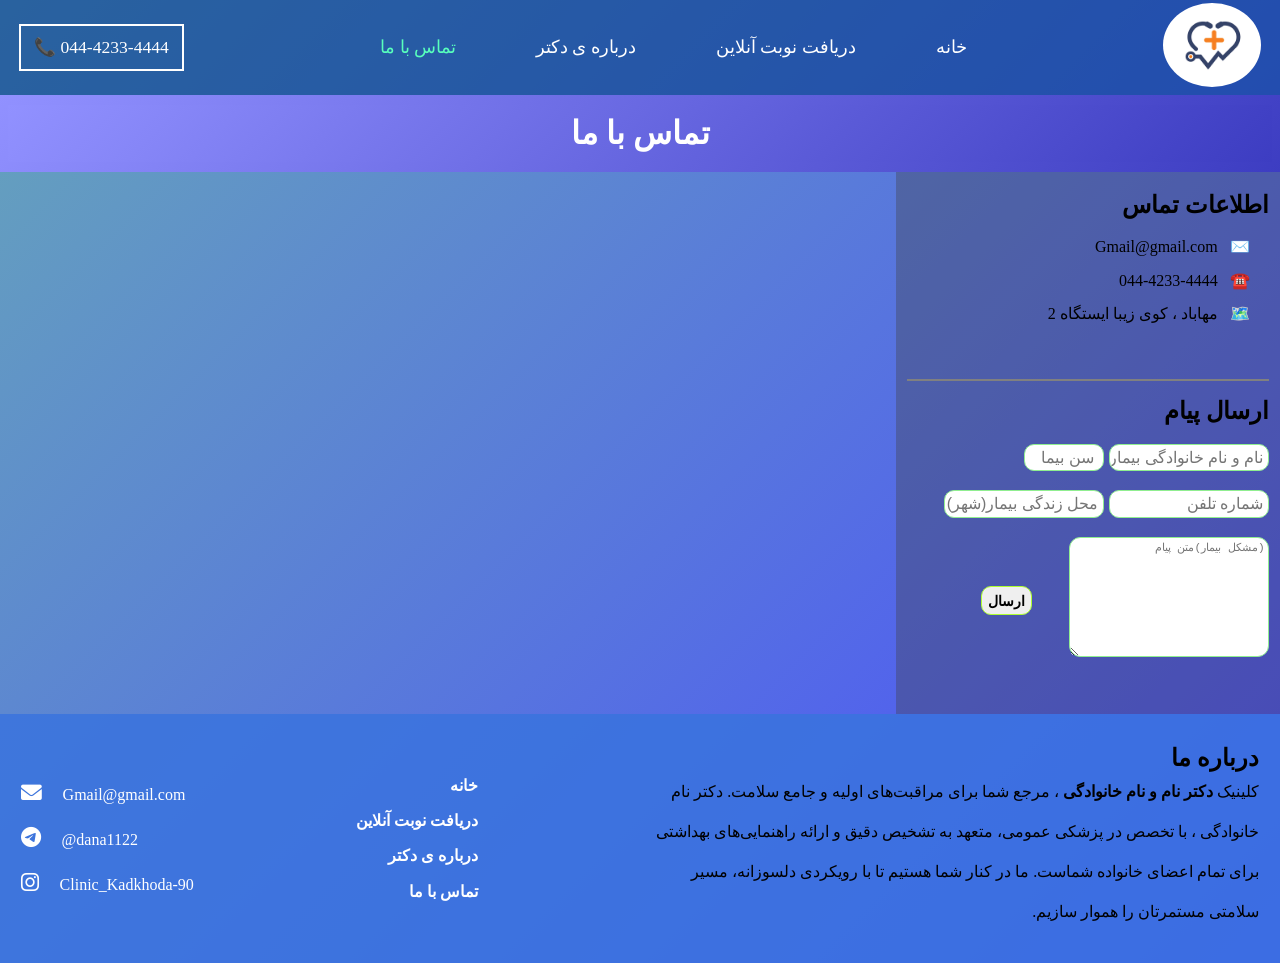
==== index.html @ 6f4d0d70 "index.html" ====
<!DOCTYPE html>
<html lang="fa-IR" dir="rtl">

<head>
    <meta charset="UTF-8">
    <meta http-equiv="X-UA-Compatible" content="IE=edge">
    <meta name="viewport" content="width=device-width, initial-scale=1.0">
    <link rel="stylesheet" href="./styles-css/contact.css">
    <title>تماس با ما</title>
    <link rel="stylesheet" href="https://cdnjs.cloudflare.com/ajax/libs/font-awesome/6.0.0-beta3/css/all.min.css">
    <link rel="shortcut icon" href="./images/logo.png" type="image/x-icon">
</head>

<body>
    <!-- start header -->
    <header class="header">
        <a href="index.html"><img src="../images/logo.png" class="logo"></a>

        <!-- strat navbar -->
        <nav class="navbar">
            <ul class="ul">
                <li><a href="../pages/index.html" class="li-navbar">خانه</a></li>
                <li><a href="../pages/get-turn.html" class="li-navbar">دریافت نوبت آنلاین</a></li>
                <li><a href="#footer" class="li-navbar">درباره ی دکتر</a></li>
                <li><a href="../pages/contact-us.html" class="li-navbar" id="this-page">تماس با ما</a></li>
            </ul>


        </nav>

        <a class="telephone-number">
            044-4233-4444
            📞
        </a>
        <!-- end navbar -->
    </header>
    <!-- end header -->

    <!-- title -->
    <div class="title"><h1 class="title">تماس با ما</h1></div>

    <!-- start main -->
    <main class="main">
        <section class="section-contact-us">


            <div>
                <h2>اطلاعات تماس</h3>
                <ul class="information-contact">
                    <li>✉️ &nbsp; Gmail@gmail.com</li>
                    <li>☎️ &nbsp; 044-4233-4444</li>
                    <li>🗺️ &nbsp; مهاباد ، کوی زیبا ایستگاه 2 </li>
                </ul>
            </div>



            <div class="form-div">
                <h2 class="title-form">ارسال پیام</h2>
                <form method="post" class="form">
                    <div class="about-patient">
    
                            <input type="text" id="name" name="fullname" maxlength="40" required placeholder="نام و نام خانوادگی بیمار">
    
                            <input type="number" min="0" max="200" maxlength="3" name="age" required placeholder=" سن بیمار">
                    </div>
    
                    <div class="about-patient">
                            <input name="phone-number" type="number" maxlength="11" required placeholder="شماره تلفن ">
    
                            <input name="name-city" type="text" maxlength="40" placeholder="محل زندگی بیمار(شهر) ">
                    </div>
    
                    <div class="about-patient about-patient-spacial">
                        <textarea name="problme" placeholder="(مشکل بیمار)متن پیام" required class="text-message"></textarea>
                        <button class="button-submit">ارسال</button>
                    </div>
                    
                </form>
            </div>
        </section>
        
        <section class="section-address">
            <iframe src="https://www.google.com/maps/embed?pb=!1m18!1m12!1m3!1d372.14852873466543!2d45.73731029265269!3d36.77294916744565!2m3!1f0!2f0!3f0!3m2!1i1024!2i768!4f13.1!3m3!1m2!1s0x40048297286b7d3b%3A0xb7a5b497ab1d0181!2z2KfYs9iq2KfZhiDYotiw2LHYqNin24zYrNin2YYg2LrYsdio24zYjCDZhdmH2KfYqNin2K_YjCDYrtuM2KfYqNin2YYg2qnZiNuMINiy24zYqNin2Iwg2KfbjNix2KfZhg!5e0!3m2!1sfa!2s!4v1769283135183!5m2!1sfa!2s" width="100%" height="500rem" style="border:0;" allowfullscreen="" loading="lazy" referrerpolicy="no-referrer-when-downgrade"></iframe>
        </section>
    </main>
    <!-- end main -->


    <!-- start footer -->
    <footer class="footer" id="footer">
        <div class="footer-div">
            <section class="section-about-us">
                <h2>درباره ما</h2>
                <p class="paragraph-about-us">کلینیک <span>دکتر نام و نام خانوادگی</span> ، مرجع شما برای مراقبت‌های اولیه و جامع سلامت.

                    دکتر نام خانوادگی ، با تخصص در پزشکی عمومی، متعهد به تشخیص دقیق و ارائه راهنمایی‌های بهداشتی برای تمام اعضای خانواده شماست.
                    
                    ما در کنار شما هستیم تا با رویکردی دلسوزانه، مسیر سلامتی مستمرتان را هموار سازیم.</p>
            </section>
    
            <section>
                <ul class="ul-footer">
                    <li><a href="../pages/index.html" class="li-footer">خانه</a></li>
                    <li><a href="../pages/get-turn.html" class="li-footer">دریافت نوبت آنلاین</a></li>
                    <li><a href="#footer" class="li-footer">درباره ی دکتر</a></li>
                    <li><a href="../pages/contact-us.html" class="li-footer">تماس با ما</a></li>
                </ul>
            </section>

            <section class="profile-section">
                <ul class="social-links">

                    <li class="profile-li"><a href="mailto:dana.kadkhoda90@gmail.com" target="_blank" title="ایمیل" class="profile-link">Gmail@gmail.com<i class="fas fa-envelope profile-icon"></i></a></li>
        
                    <li class="profile-li"><a href="https://t.me/dana1122" target="_blank" title="تلگرام" class="profile-link">dana1122@<i class="fab fa-telegram-plane profile-icon"></i></a></li>
        
                    <li class="profile-li"><a href="https://www.instagram.com/dana.kadkhoda?utm_source=qr&igsh=MXE5cXMwaWNpZnEyNg==" target="_blank" title="اینستاگرام" class="profile-link">Clinic_Kadkhoda-90<i class="fab fa-instagram profile-icon"></i></a></li>
                </ul>
            </section>
        </div>
    </footer>
    <!-- end main -->

</body>

</html>
---- styles-css/contact.css ----
* {
    margin: 0;
    padding: 0;
    box-sizing: border-box;
    scroll-behavior: smooth;
}

/* Media Query */

@media (max-width: 847px) {
    html {
      font-size: 10px;
    }

    .title h2 {
        font-size: 2.2rem;
        padding: 1.8rem;
    }

    .main .section-contact-us {
        display: flex;
        justify-content: start;
        gap: 5rem;
    }

    .main .section-address {
        width: 100%;
    }

    .main .section-contact-us .form-div {
        border-top: none;
        border-right: 2px solid gray;
        padding-right: 2rem;
    }

    .main .section-contact-us .form-div form {
        display: flex;
        align-items: center;
    }
    
    .main .section-contact-us .form-div form .about-patient {
        display: block;
    }

    .main .section-contact-us .form-div form .about-patient-spacial {
        display: flex;
    }

    main .section-contact-us .form-div  form input {
        margin: 0.65rem;
        width: 12rem;
    }

    main .section-address iframe {
        height: 30rem;
    }
}

@media (max-width: 535px) {
    html {
      font-size: 6px;
    }

}

/* body style */

body {
    background-image: linear-gradient(135deg, rgb(102, 165, 186), rgb(74, 74, 255));
}

/* start header styles */

.header {
    display: flex;
    align-items: center;
    justify-content: space-between;
    font-size: 1.1rem;
    padding: 0.2rem 1.2rem;
    width: 100%;
    position: sticky;
    top: 0;
    background-color: rgba(6, 59, 143, 0.623);
    z-index: 1;
}


.title {
    color: white;
    background-image: linear-gradient(135deg, rgb(145, 145, 255), rgb(61, 61, 194));
    text-align: center;
    padding: 0.6rem 0.5rem;
}


li {
    list-style-type: none;
}


#this-page {
    color: rgb(88, 255, 188);
}

.header .navbar .ul .li-navbar:hover {
    color: rgb(88, 255, 188);
}

.ul {
    display: flex;
    gap: 5rem;
}

.header .logo {
    width: 6.1rem;
    border-radius: 54%;
}

a {
    text-decoration: none;
    transition: all 0.5s;
    color: white;
}

.header .telephone-number {
    color: white;
    border: 2px solid white;
    padding: 0.7rem 0.8rem;
}

/* end header styles */

/* start main styles */
.main {
    display: flex;
}

.main .section-contact-us {
    background-color: rgba(63, 63, 63, 0.352);
    padding: 1.2rem 0.7rem;
    width: 30%;
}

.main .section-address {
    padding: 1.2rem;
    width: 70%;
}


.about-patient {
    display: flex;
    gap: 0.3rem;
    margin-top: 1.2rem;
}

.main .section-contact-us .information-contact {
    margin: 0.7rem 1.2rem;
    line-height: 2.1rem;
}

.main .section-contact-us .footer-div .title-form {
    font-size: 2rem;
}

input {
    height: 1.7rem;
    border: 1.4px solid lightgreen;
    border-radius: 10px;
    padding-right: 0.3rem;
    width: 10rem;
    font-size: 1rem;
}

input:focus, textarea:focus {
    outline: none;
    border-color: rgb(106, 255, 230);
}

.text-message {
    font-size: 0.7rem;
    width: 12.5rem;
    height: 7.5rem;
    border: 1.4px solid lightgreen;
    border-radius: 0.7rem;
    padding-right: 0.3rem;
    resize: vertical;
    padding: 0.2rem;
}

.form-div {
    border-top: 2px solid gray;
    margin-top: 3rem;
    padding-top: 1rem;
}


.main .form-div form .about-patient:first-child input:last-child {
    width: 5rem;
}

.button-submit {
    margin: 3.1rem 2rem 0 0;
    border-radius: 10px;
    width: 3.2rem;
    height: 1.8rem;
    font-size: 0.9rem;
    font-weight: 600;
    border: 1.4px solid greenyellow;
    transition: all 0.3s;
}

.button-submit:hover {
    opacity: 0.6;
    box-shadow: inset 0.4px 0px 10px blue;
}

.button-submit:active {
    scale: 0.9;
}

/* end main styles */

/* start footer styles */
.footer {
    background-color: rgba(57, 115, 222, 0.845);
    padding: 1.9rem 1.3rem;
}

.footer .footer-div {
    display: flex;
    justify-content: space-between;
    align-items: center;
}

.footer .footer-div .section-about-us:nth-child(1) {
    width: 50%;
}

.footer .footer-div .section-about-us:nth-child(2) {
    width: 20%;
}

.footer .footer-div .section-about-us:nth-child(3) {
    width: 30%;
}

.footer .footer-div .section-about-us .paragraph-about-us {
    line-height: 2.5rem;
}

.footer .footer-div .section-about-us .paragraph-about-us span {
    font-weight: bold;
}

.footer .footer-div .ul-footer {
    align-items: center;
}

.footer .footer-div .ul-footer .li-footer {
    line-height: 2.2rem;
    font-weight: bold;
}

.footer .footer-div .ul-footer .li-footer:hover {
    color: rgb(88, 255, 188);
}

.footer .footer-div .profile-section {
    text-align: left;
}

.footer .footer-div .profile-section .social-links .profile-li:not(.profile-li:last-child) {
    margin-bottom: 1.5rem;
}

.footer .footer-div .profile-section .social-links .profile-link {
    font-size: 1rem;
}

.footer .footer-div .profile-section .social-links .profile-icon {
    transition: all 0.3s;
    font-size: 1.3rem;
    margin-right: 1.3rem;
}

.footer .footer-div .profile-section .social-links .profile-icon:hover {
    color: rgb(201, 201, 0);
}

/* end footer styles */
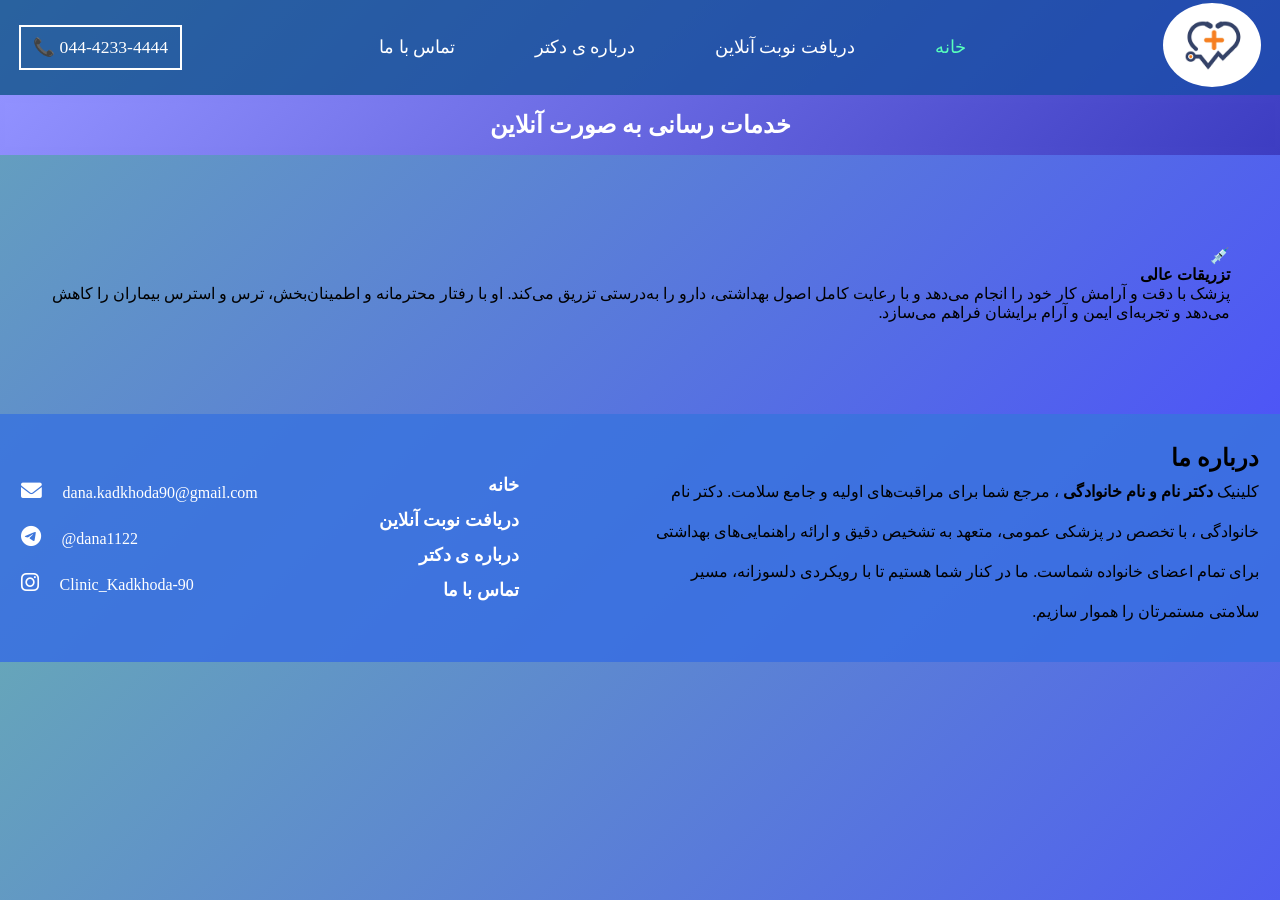
==== commit 09305278: "index.html" ====
--- a/index.html
+++ b/index.html
@@ -5,8 +5,8 @@
     <meta charset="UTF-8">
     <meta http-equiv="X-UA-Compatible" content="IE=edge">
     <meta name="viewport" content="width=device-width, initial-scale=1.0">
-    <link rel="stylesheet" href="./styles-css/contact.css">
-    <title>تماس با ما</title>
+    <title>مطب دکتر نام و نام خانوادگی</title>
+    <link rel="stylesheet" href="./styles-css/index-styles.css">
     <link rel="stylesheet" href="https://cdnjs.cloudflare.com/ajax/libs/font-awesome/6.0.0-beta3/css/all.min.css">
     <link rel="shortcut icon" href="./images/logo.png" type="image/x-icon">
 </head>
@@ -19,10 +19,10 @@
         <!-- strat navbar -->
         <nav class="navbar">
             <ul class="ul">
-                <li><a href="../pages/index.html" class="li-navbar">خانه</a></li>
+                <li><a href="../pages/index.html" class="li-navbar" id="this-page">خانه</a></li>
                 <li><a href="../pages/get-turn.html" class="li-navbar">دریافت نوبت آنلاین</a></li>
                 <li><a href="#footer" class="li-navbar">درباره ی دکتر</a></li>
-                <li><a href="../pages/contact-us.html" class="li-navbar" id="this-page">تماس با ما</a></li>
+                <li><a href="../pages/contact-us.html" class="li-navbar">تماس با ما</a></li>
             </ul>
 
 
@@ -36,56 +36,30 @@
     </header>
     <!-- end header -->
 
+
     <!-- title -->
-    <div class="title"><h1 class="title">تماس با ما</h1></div>
+    <div class="title"><h2 class="title">خدمات رسانی به صورت آنلاین</h2></div>
 
+
+    
     <!-- start main -->
     <main class="main">
-        <section class="section-contact-us">
 
+        <div class="about-master-div">
+            </article>
 
-            <div>
-                <h2>اطلاعات تماس</h3>
-                <ul class="information-contact">
-                    <li>✉️ &nbsp; Gmail@gmail.com</li>
-                    <li>☎️ &nbsp; 044-4233-4444</li>
-                    <li>🗺️ &nbsp; مهاباد ، کوی زیبا ایستگاه 2 </li>
-                </ul>
-            </div>
+            <article>
+                <span>💉</span>
+                <h4>تزریقات عالی</h4>
+                <p>پزشک با دقت و آرامش کار خود را انجام می‌دهد و با رعایت کامل اصول بهداشتی، دارو را به‌درستی تزریق می‌کند. او با رفتار محترمانه و اطمینان‌بخش، ترس و استرس بیماران را کاهش می‌دهد و تجربه‌ای ایمن و آرام برایشان فراهم می‌سازد.</p>
+            </article>
 
 
 
-            <div class="form-div">
-                <h2 class="title-form">ارسال پیام</h2>
-                <form method="post" class="form">
-                    <div class="about-patient">
-    
-                            <input type="text" id="name" name="fullname" maxlength="40" required placeholder="نام و نام خانوادگی بیمار">
-    
-                            <input type="number" min="0" max="200" maxlength="3" name="age" required placeholder=" سن بیمار">
-                    </div>
-    
-                    <div class="about-patient">
-                            <input name="phone-number" type="number" maxlength="11" required placeholder="شماره تلفن ">
-    
-                            <input name="name-city" type="text" maxlength="40" placeholder="محل زندگی بیمار(شهر) ">
-                    </div>
-    
-                    <div class="about-patient about-patient-spacial">
-                        <textarea name="problme" placeholder="(مشکل بیمار)متن پیام" required class="text-message"></textarea>
-                        <button class="button-submit">ارسال</button>
-                    </div>
-                    
-                </form>
-            </div>
-        </section>
-        
-        <section class="section-address">
-            <iframe src="https://www.google.com/maps/embed?pb=!1m18!1m12!1m3!1d372.14852873466543!2d45.73731029265269!3d36.77294916744565!2m3!1f0!2f0!3f0!3m2!1i1024!2i768!4f13.1!3m3!1m2!1s0x40048297286b7d3b%3A0xb7a5b497ab1d0181!2z2KfYs9iq2KfZhiDYotiw2LHYqNin24zYrNin2YYg2LrYsdio24zYjCDZhdmH2KfYqNin2K_YjCDYrtuM2KfYqNin2YYg2qnZiNuMINiy24zYqNin2Iwg2KfbjNix2KfZhg!5e0!3m2!1sfa!2s!4v1769283135183!5m2!1sfa!2s" width="100%" height="500rem" style="border:0;" allowfullscreen="" loading="lazy" referrerpolicy="no-referrer-when-downgrade"></iframe>
+
         </section>
     </main>
     <!-- end main -->
-
 
     <!-- start footer -->
     <footer class="footer" id="footer">
@@ -111,7 +85,7 @@
             <section class="profile-section">
                 <ul class="social-links">
 
-                    <li class="profile-li"><a href="mailto:dana.kadkhoda90@gmail.com" target="_blank" title="ایمیل" class="profile-link">Gmail@gmail.com<i class="fas fa-envelope profile-icon"></i></a></li>
+                    <li class="profile-li"><a href="mailto:dana.kadkhoda90@gmail.com" target="_blank" title="ایمیل" class="profile-link">dana.kadkhoda90@gmail.com<i class="fas fa-envelope profile-icon"></i></a></li>
         
                     <li class="profile-li"><a href="https://t.me/dana1122" target="_blank" title="تلگرام" class="profile-link">dana1122@<i class="fab fa-telegram-plane profile-icon"></i></a></li>
         
@@ -120,8 +94,7 @@
             </section>
         </div>
     </footer>
-    <!-- end main -->
-
+    <!-- end footer -->
 </body>
 
 </html>
--- a/styles-css/index-styles.css
+++ b/styles-css/index-styles.css
@@ -0,0 +1,421 @@
+* {
+    padding: 0;
+    margin: 0;
+    box-sizing: border-box;
+    scroll-behavior: smooth;
+}
+
+/* Media Query */
+@media (max-width: 1200px) {
+    .main .about-master-div {
+        display: block !important;
+    }
+
+    .main .about-master-div #about-section {
+        width: 100%;
+        margin: 5rem auto 0rem;
+        display: block;
+    }
+    
+    .main .about-master-div .section-image-doctor {
+        margin: 50px;
+        width: 60% !important;
+    }
+
+}
+
+@media (max-width: 1000px){
+    .main .container-article {
+        display: block !important;
+    }
+
+    .main .container-article article {
+        width: 70% !important;
+        margin: 40px auto;
+    }
+}
+
+
+@media (max-width: 850px) {
+    html {
+      font-size: 10px;
+    }
+
+    .main {
+        padding: 0;
+        text-align: center;
+    }
+
+    .main .about-master-div {
+        display: block;
+    }
+
+    .main .about-master-div section:nth-child(1) {
+        text-align: center !important;
+        width: 100%;
+        
+    }
+
+    .main .about-master-div section:nth-child(1) .about-clinic {
+        width: 100%;
+    }
+    
+    .main .about-master-div .section-image-doctor .overlay , text {
+        display: none;
+    } 
+
+    .main .about-master-div .about-clinic {
+        width: 100%;
+    }
+
+    .main .about-master-div .section-image-doctor .doctor-image {
+        width: 100%;
+        display: block;
+    }
+
+    .main .container-article {
+        display: block;
+    }
+
+    .main .container-article article {
+        width: 90% !important;
+        margin-bottom: 3rem;
+    }
+
+    .main .container-article article h4 {
+        font-weight: 700 !important;
+        font-size: 2rem !important;
+    }
+
+    .main .container-article article p {
+        font-size: 1.5rem;
+    }
+
+}
+
+@media (max-width: 535px) {
+    html {
+      font-size: 7px;
+    }
+
+    .title h2 {
+        font-size: 2.2rem;
+        padding: 1.8rem;
+    }
+
+    .main {
+        padding: 0;
+    }
+
+    .main .about-master-div {
+        display: block;
+    }
+
+    .main .about-master-div .about-section {
+        width: 100%;
+        margin: 5rem auto 0rem;
+    }
+
+    .main .about-master-div .section-image-doctor {
+        width: 50%;
+        margin: 5rem auto 0rem;
+    }
+    
+    .main .about-master-div .section-image-doctor .overlay , text {
+        display: none;
+    } 
+
+    .main .about-master-div .about-clinic {
+        width: 100%;
+    }
+
+    .main .about-master-div .section-image-doctor .doctor-image {
+        width: 100%;
+        display: block;
+    }
+
+    .main .container-article {
+        display: block;
+    }
+
+    .main .container-article article {
+        width: 90%;
+        margin-bottom: 3rem;
+        padding: 2rem !important;
+    }
+
+}
+
+
+/* start body styles */
+body {
+    background-image: linear-gradient(135deg, rgb(102, 165, 186), rgb(74, 74, 255));
+}
+
+/* start header styles */
+.header {
+    display: flex;
+    align-items: center;
+    justify-content: space-between;
+    font-size: 1.1rem;
+    padding: 0.2rem 1.2rem;
+    width: 100%;
+    position: sticky;
+    top: 0;
+    background-color: rgba(6, 59, 143, 0.623);
+    z-index: 1;
+} 
+
+.header .logo {
+    width: 6.1rem;
+    border-radius: 54%;
+}
+
+li {
+    text-decoration: none;
+    list-style-type: none;
+    color: white;
+    font-size: 1.1rem;
+}
+
+#this-page {
+    color: rgb(88, 255, 188);
+}
+
+.header .navbar .ul .li-navbar:hover {
+    color: rgb(88, 255, 188);
+}
+
+.header .navbar .ul  {
+    display: flex;
+    gap: 5rem;
+}
+
+a {
+    text-decoration: none;
+    color: white;
+    transition: all 0.5s;
+}
+
+
+.header .telephone-number {
+    color: white;
+    border: 2px solid white;
+    padding: 10px 12px;
+}
+
+.title {
+    color: white;
+    background-image: linear-gradient(135deg, rgb(145, 145, 255), rgb(61, 61, 194));
+    text-align: center;
+    padding: 8px 5px;
+}
+
+/* start main styles */
+
+.main {
+    padding: 0.7rem 3.1rem;
+    margin-top: 5rem;
+}
+
+.main .about-master-div {
+    display: flex;
+    justify-content: space-between;
+}
+
+.main .about-master-div .about-section {
+    width: 65%;
+    line-height: 2.6rem;
+}
+
+.main .about-master-div .about-clinic {
+    width: 70%;
+    text-align: justify;
+}
+
+.main .about-master-div .section-image-doctor {
+    text-align: right;
+    width: 28%;
+    position: relative;
+    overflow: hidden;
+    outline: 3px dashed rgba(17, 220, 156, 0.845);
+    outline-offset: 0.5rem;
+    border-radius: 0.8rem;
+    margin-left: 2%;
+}
+
+.main .about-master-div .section-image-doctor .overlay {
+	position: absolute;
+	bottom: 100%;
+	left: 0;
+	right: 0;
+	background-color: #008bba95; 
+	overflow: hidden; 
+	width: 100%;
+	height: 0;
+	transition: all 1s;
+    border-radius: 10px;
+}
+
+.main .about-master-div .section-image-doctor:hover .overlay{
+	bottom: 0;
+	height: 100%;
+
+}
+
+.main .about-master-div .section-image-doctor .text {
+	color: white;
+	font-size: 0.9rem;
+	position: absolute;
+	top: 50%;
+	left: 50%;
+	transform: translate(-50%,-50%);
+	background-color: #1C1C1C;
+	text-align: center;
+	padding: 0.8rem;
+	border-radius: 10px;
+}
+
+.main .about-master-div .about-section .button-get-turn {
+    background-color: beige;
+    padding: 0.7rem 1.2rem;
+    margin-top: 1.2rem;
+    border-radius: 10px;
+    box-shadow: 1px 1px 10px rgb(34, 34, 255);
+    transition: all 0.4s;
+    cursor: pointer;
+    font-size: 1rem;
+    border: 2px solid rgb(47, 255, 238);
+}
+
+.main .about-master-div .about-section .button-get-turn:active {
+    scale: 0.95;
+}
+
+.main .about-master-div .about-section .button-get-turn:hover {
+    box-shadow: 1px 1px 14px blue;
+    opacity: 0.7;
+}
+
+
+
+.main .about-master-div .section-image-doctor .doctor-image {
+    border-radius: 10px;
+    width: 100%;
+    height: 100%;
+    object-fit: cover; 
+}
+
+.main .container-article {
+    display: flex;
+    gap: 2.5rem;
+    margin-top: 5rem;
+}
+
+.main .container-article article {
+    background-color: rgba(126, 164, 234, 0.845);
+    border: 1.3px solid rgba(55, 75, 112, 0.845);
+    width: 100%;
+    padding: 1rem 1.4rem;
+    border-radius: 10px;
+    text-align: center;
+    transition: all 0.4s;
+}
+
+.main .container-article article:hover {
+    background-color: rgba(17, 35, 68, 0.845);
+    color: whitesmoke;
+    border-color: rgba(126, 164, 234, 0.845);
+    transform: translateY(-15px);
+}
+
+.main .container-article article span {
+    display: block;
+    font-size: 3.5rem;
+    margin: 1rem 0 3rem;
+}
+
+.main .container-article article p {
+    text-align: justify;
+    line-height: 1.8rem;
+}
+
+.main .container-article article h4 {
+    font-size: 1.5rem;
+    margin: 1.4rem 0;
+}
+
+
+
+/* end main styles */
+
+/* start footer styles */
+
+.footer {
+    background-color: rgba(57, 115, 222, 0.845);
+    margin-top: 5rem;
+    padding: 1.9rem 1.3rem;
+}
+
+.footer .footer-div {
+    display: flex;
+    justify-content: space-between;
+    align-items: center;
+}
+
+.footer .footer-div .section-about-us:nth-child(1) {
+    width: 50%;
+}
+
+.footer .footer-div .section-about-us:nth-child(2) {
+    width: 20%;
+}
+
+.footer .footer-div .section-about-us:nth-child(3) {
+    width: 30%;
+}
+
+.footer .footer-div .section-about-us .paragraph-about-us {
+    line-height: 2.5rem;
+}
+
+.footer .footer-div .section-about-us .paragraph-about-us span {
+    font-weight: bold;
+}
+
+.footer .footer-div .ul-footer {
+    align-items: center;
+}
+
+.footer .footer-div .ul-footer .li-footer {
+    line-height: 2.2rem;
+    font-weight: bold;
+}
+
+.footer .footer-div .ul-footer .li-footer:hover {
+    color: rgb(88, 255, 188);
+}
+
+.footer .footer-div .profile-section {
+    text-align: left;
+}
+
+.footer .footer-div .profile-section .social-links .profile-li:not(.profile-li:last-child) {
+    margin-bottom: 1.5rem;
+}
+
+.footer .footer-div .profile-section .social-links .profile-link {
+    font-size: 1rem;
+}
+
+.footer .footer-div .profile-section .social-links .profile-icon {
+    transition: all 0.3s;
+    font-size: 1.3rem;
+    margin-right: 1.3rem;
+}
+
+.footer .footer-div .profile-section .social-links .profile-icon:hover {
+    color: rgb(201, 201, 0);
+}
+
+/* end footer styles */
